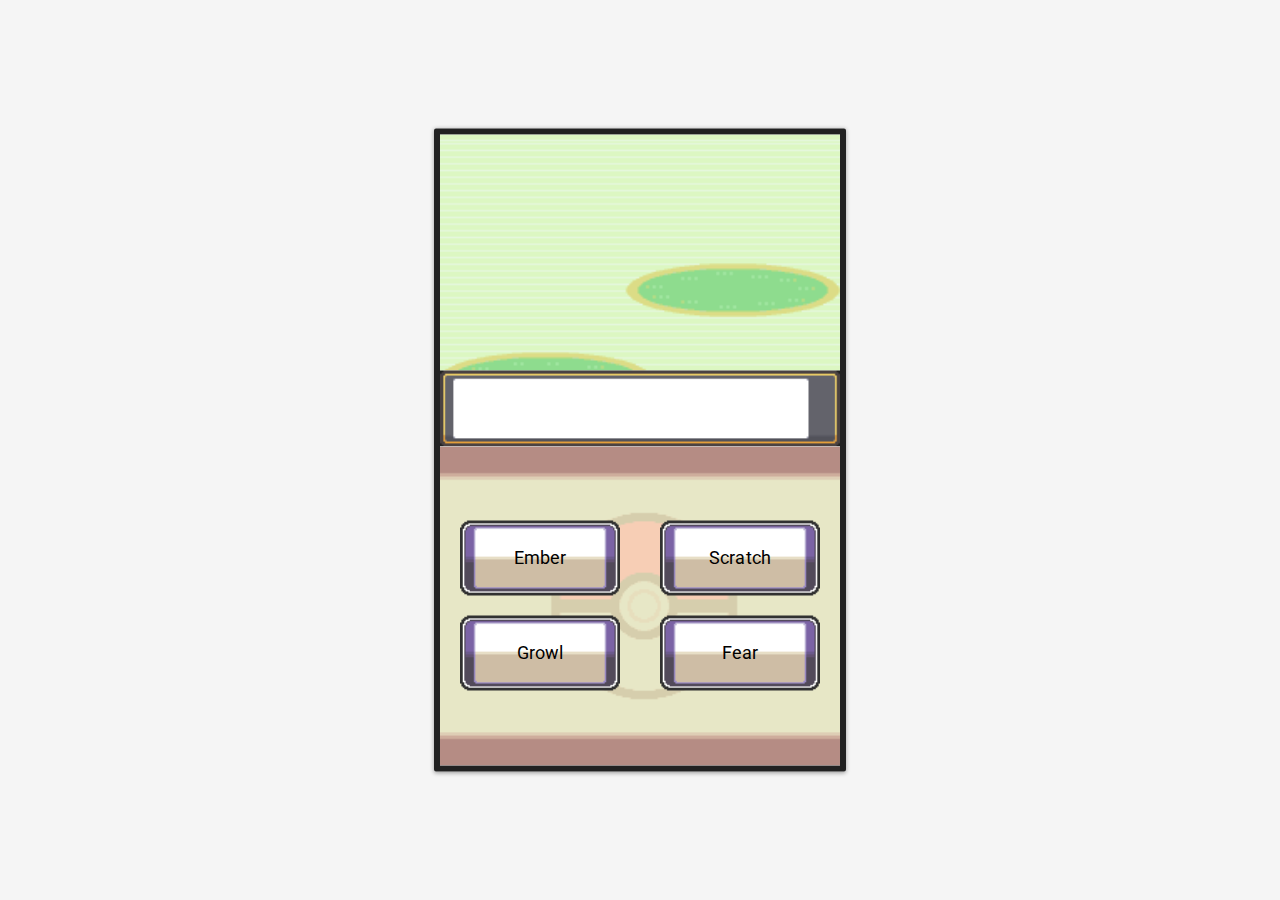
==== index.html @ 288d08df "first commit" ====
<!DOCTYPE html>
<html lang="en">
	<head>
		<link rel="icon" type="image/png" href="img/logo_pokeball.png" />
		<meta charset="utf-8">
		<title>Pokemon Battle</title>
		
		<link href='https://fonts.googleapis.com/css?family=Roboto' rel='stylesheet' type='text/css'>
		<link href="css/stylesheet.css" rel="stylesheet">
	</head>
	
	<body>
		<div id="main-container" class="bullseye box-shadow-1 border-radius">
			<div id="top-screen">
				<img src="img/grass.png" class="img-spacing" style="width: 400px;" />
				<img src="img/chat_window.png" class="img-spacing" style="width: 400px;" />
			</div>
			<div id="bottom-screen">
			    <div id="user-buttons">
			        <div id="move1-button">
			            <div id="move1-text" class="absolute text-18 text-center">Ember</div>
				        <img src="img/move.png" class="absolute" style="height: 75px; bottom: 170px; left: 20px;" />
				    </div>
				    <div id="move2-button">
			            <div id="move2-text" class="absolute text-18 text-center">Scratch</div>
				        <img src="img/move.png" class="absolute" style="height: 75px; bottom: 170px; right: 20px;" />
				    </div>
				    <div id="move3-button">
			            <div id="move3-text" class="absolute text-18 text-center">Growl</div>
				        <img src="img/move.png" class="absolute" style="height: 75px; bottom: 75px; left: 20px;" />
				    </div>
				    <div id="move4-button">
			            <div id="move4-text" class="absolute text-18 text-center">Fear</div>
				        <img src="img/move.png" class="absolute" style="height: 75px; bottom: 75px; right: 20px;" />
				    </div>
				
				
				
				
				</div>
				
				
				<img src="img/toolbar_bg.png" class="img-spacing" style="width: 400px;" />
			</div>

		
		</div>

		<script src="https://ajax.googleapis.com/ajax/libs/jquery/1.11.3/jquery.min.js"></script>
		<script type="text/javascript" src="js/javascript.js"></script>
	</body>
</html>
---- css/stylesheet.css ----
html, body {
        padding: 0;
        margin: 0;
        background-color: #f5f5f5;
        width: 100%;
        height: 100%;
		font-family: Roboto;
		-webkit-user-select: none;      
		-moz-user-select: none;
		-ms-user-select: none;
    }

    #main-container {
        width: 400px;
        height: 631px;
        border: 6px solid #212121;
    }

	#top-screen {
        height: 312px;
        overflow: hidden;
    }

    #bottom-screen {
        overflow: hidden;
    }

    #move1-text {
        width: 132px;
        bottom: 196px;
        left: 34px;
        z-index: 1;
    }

    #move1-text {
        width: 132px;
        bottom: 196px;
        left: 34px;
        z-index: 1;
    }
    
    #move2-text {
        width: 132px;
        bottom: 196px;
        right: 34px;
        z-index: 1;
    }

    #move3-text {
        width: 132px;
        bottom: 101px;
        left: 34px;
        z-index: 1;
    }
    
    #move4-text {
        width: 132px;
        bottom: 101px;
        right: 34px;
        z-index: 1;
    }

    .img-spacing {
        float: left;
    }
	
    /*---- Theme Classes ----*/
	
	.absolute {
        position: absolute !important;
    }
	
	.bullseye {
		-webkit-filter: blur(0);
        position: relative !important;
        top: 50% !important;
        left: 50% !important;
        transform: translate3d(-50%, -50%, 0) !important;
    }
	
	.box-shadow-1 {
        box-shadow: 0 1px 4px 0 rgba(0, 0, 0, 0.37) !important;
    }

    .border-radius {
        -webkit-border-radius: 2px !important;
        -moz-border-radius: 2px !important;
        border-radius: 2px !important;
    }

    .pointer {
        cursor: pointer;
    }

    .hide {
        display: none !important;
    }
	
	.text-center {
        text-align: center !important;
    }
	
	.text-30 {
        font-size: 30px !important;
        line-height: 40px !important;
        letter-spacing: normal !important;
    }

    .text-18 {
        font-size: 18px !important;
        line-height: 24px !important;
        letter-spacing: 0.005em !important;
    }

    .text-subhead {
        font-size: 16px !important;
        line-height: 24px !important;
        letter-spacing: 0.01em !important;
    }
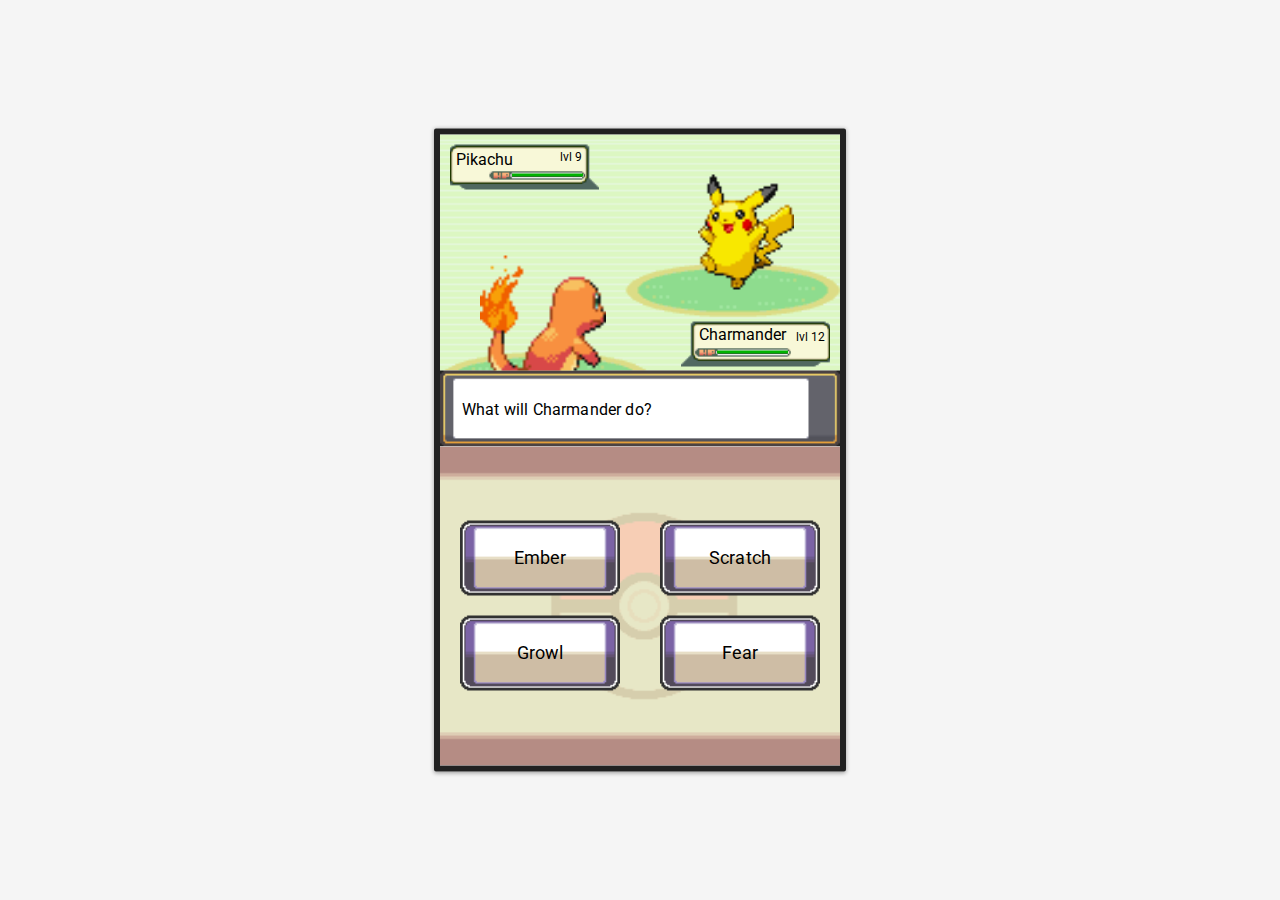
==== commit 5ec587e5: "created javascript objects" ====
--- a/index.html
+++ b/index.html
@@ -12,6 +12,26 @@
 	<body>
 		<div id="main-container" class="bullseye box-shadow-1 border-radius">
 			<div id="top-screen">
+			<img id="charmander-img" src="img/charmander.png" class="absolute" style="height: 115px; top: 121px; left: 40px;" />
+			<div id="user-name" class="absolute"></div>
+			<div id="user-lvl" class="absolute"></div>
+			<div class="absolute" style="width: 71px; top: 216px; left: 277px;">
+			    <div id="user-health-bar" class="absolute"></div>
+			</div>
+			<img src="img/your_info.png" class="absolute" style="height: 45px; top: 187px; right: 10px;"/>
+			
+			
+			
+			<img id="pikachu-img" src="img/pikachu.png" class="absolute" style="height: 115px; top: 40px; right: 46px;" />
+			<div id="cpu-name" class="absolute"></div>
+			<div id="cpu-lvl" class="absolute"></div>
+			<div class="absolute" style="width: 71px; top: 39px; left: 72px;">
+			    <div id="cpu-health-bar" class="absolute"></div>
+			</div>
+			<img src="img/enemy_info.png" class="absolute" style="height: 45px; top: 10px; left: 10px;"/>
+			
+			<div id="chat-text" class="absolute text-subhead">What will Charmander do?</div>
+			
 				<img src="img/grass.png" class="img-spacing" style="width: 400px;" />
 				<img src="img/chat_window.png" class="img-spacing" style="width: 400px;" />
 			</div>
@@ -39,6 +59,7 @@
 				
 				</div>
 				
+				<div id="game-over" class="absolute text-30 text-center hide">GAME-OVER</div>
 				
 				<img src="img/toolbar_bg.png" class="img-spacing" style="width: 400px;" />
 			</div>
@@ -48,5 +69,9 @@
 
 		<script src="https://ajax.googleapis.com/ajax/libs/jquery/1.11.3/jquery.min.js"></script>
 		<script type="text/javascript" src="js/javascript.js"></script>
+<!--
+		<script src="//code.jquery.com/jquery-1.12.0.min.js"></script>
+        <script src="//code.jquery.com/jquery-migrate-1.2.1.min.js"></script>
+-->
 	</body>
 </html>--- a/css/stylesheet.css
+++ b/css/stylesheet.css
@@ -31,13 +31,6 @@
         left: 34px;
         z-index: 1;
     }
-
-    #move1-text {
-        width: 132px;
-        bottom: 196px;
-        left: 34px;
-        z-index: 1;
-    }
     
     #move2-text {
         width: 132px;
@@ -52,7 +45,7 @@
         left: 34px;
         z-index: 1;
     }
-    
+
     #move4-text {
         width: 132px;
         bottom: 101px;
@@ -60,6 +53,54 @@
         z-index: 1;
     }
 
+    #user-name {
+        width: 83px;
+        top: 190px;
+        right: 58px;
+        z-index: 1;
+    }
+
+    #user-lvl {
+        top: 195px;
+        right: 15px;
+        font-size: 12px;
+        z-index: 1;
+    }
+
+    #user-health-bar {
+        width: 100%;
+        height: 3px;
+        background-color: #00B200;
+        z-index: 1;
+    }
+
+    #cpu-name {
+        width: 83px;
+        top: 15px;
+        left: 16px;
+        z-index: 1;
+    }
+
+    #cpu-lvl {
+        top: 15px;
+        left: 120px;
+        font-size: 12px;
+        z-index: 1;
+    }
+
+    #cpu-health-bar {
+        width: 100%;
+        height: 3px;
+        background-color: #00B200;
+        z-index: 1;
+    }
+
+#chat-text {
+    width: 338px;
+    top: 263px;
+    left: 22px;
+}
+    
     .img-spacing {
         float: left;
     }
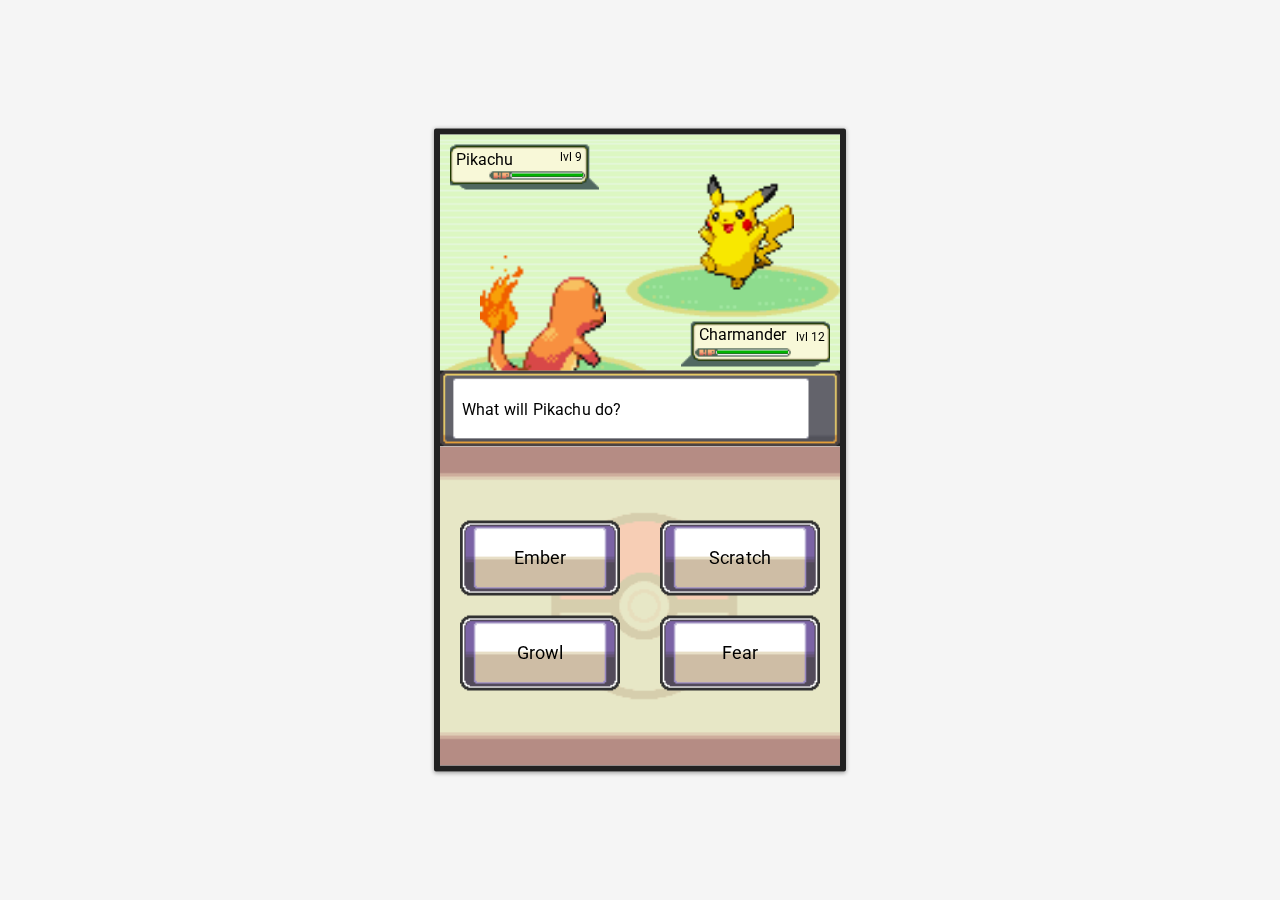
==== commit e93dcd64: "jQuery on init" ====
--- a/index.html
+++ b/index.html
@@ -30,7 +30,7 @@
 			</div>
 			<img src="img/enemy_info.png" class="absolute" style="height: 45px; top: 10px; left: 10px;"/>
 			
-			<div id="chat-text" class="absolute text-subhead">What will Charmander do?</div>
+			<div id="chat-text" class="absolute text-subhead"></div>
 			
 				<img src="img/grass.png" class="img-spacing" style="width: 400px;" />
 				<img src="img/chat_window.png" class="img-spacing" style="width: 400px;" />
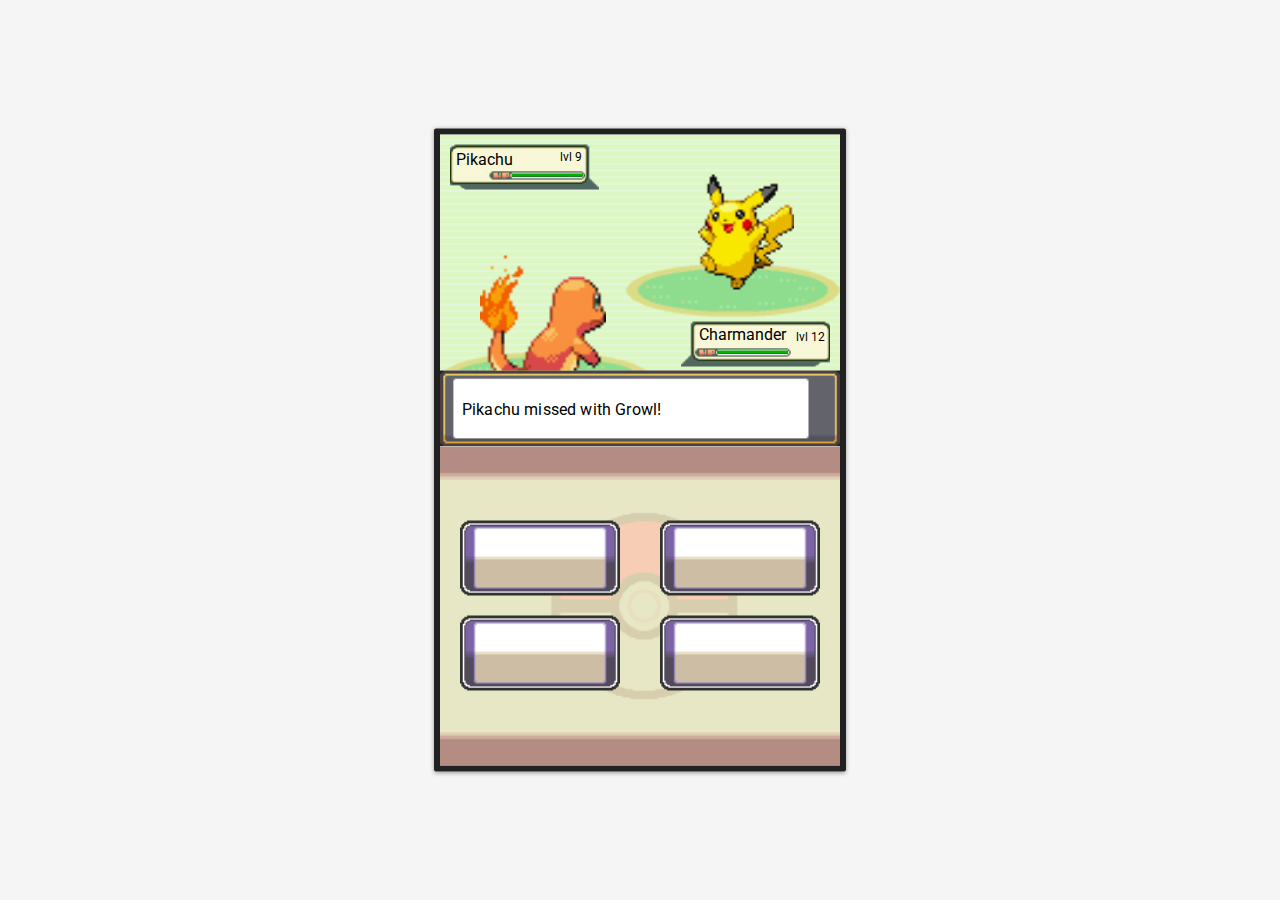
==== commit f4f409c2: "finished cpu turn" ====
--- a/index.html
+++ b/index.html
@@ -20,7 +20,7 @@
 			</div>
 			<img src="img/your_info.png" class="absolute" style="height: 45px; top: 187px; right: 10px;"/>
 			
-			
+			<img id="attack-img" src="img/attack.png" class="absolute hide" />
 			
 			<img id="pikachu-img" src="img/pikachu.png" class="absolute" style="height: 115px; top: 40px; right: 46px;" />
 			<div id="cpu-name" class="absolute"></div>
@@ -38,19 +38,19 @@
 			<div id="bottom-screen">
 			    <div id="user-buttons">
 			        <div id="move1-button">
-			            <div id="move1-text" class="absolute text-18 text-center">Ember</div>
+			            <div id="move1-text" class="absolute text-18 text-center"></div>
 				        <img src="img/move.png" class="absolute" style="height: 75px; bottom: 170px; left: 20px;" />
 				    </div>
 				    <div id="move2-button">
-			            <div id="move2-text" class="absolute text-18 text-center">Scratch</div>
+			            <div id="move2-text" class="absolute text-18 text-center"></div>
 				        <img src="img/move.png" class="absolute" style="height: 75px; bottom: 170px; right: 20px;" />
 				    </div>
 				    <div id="move3-button">
-			            <div id="move3-text" class="absolute text-18 text-center">Growl</div>
+			            <div id="move3-text" class="absolute text-18 text-center"></div>
 				        <img src="img/move.png" class="absolute" style="height: 75px; bottom: 75px; left: 20px;" />
 				    </div>
 				    <div id="move4-button">
-			            <div id="move4-text" class="absolute text-18 text-center">Fear</div>
+			            <div id="move4-text" class="absolute text-18 text-center"></div>
 				        <img src="img/move.png" class="absolute" style="height: 75px; bottom: 75px; right: 20px;" />
 				    </div>
 				
--- a/css/stylesheet.css
+++ b/css/stylesheet.css
@@ -101,6 +101,20 @@
     left: 22px;
 }
     
+.user-attack-img {
+    width: 100px;
+    top: 95px;
+    right: 57px;
+    z-index: 1;
+}
+
+.cpu-attack-img {
+    width: 100px;
+    top: 185px;
+    left: 60px;
+    z-index: 1;
+}
+    
     .img-spacing {
         float: left;
     }
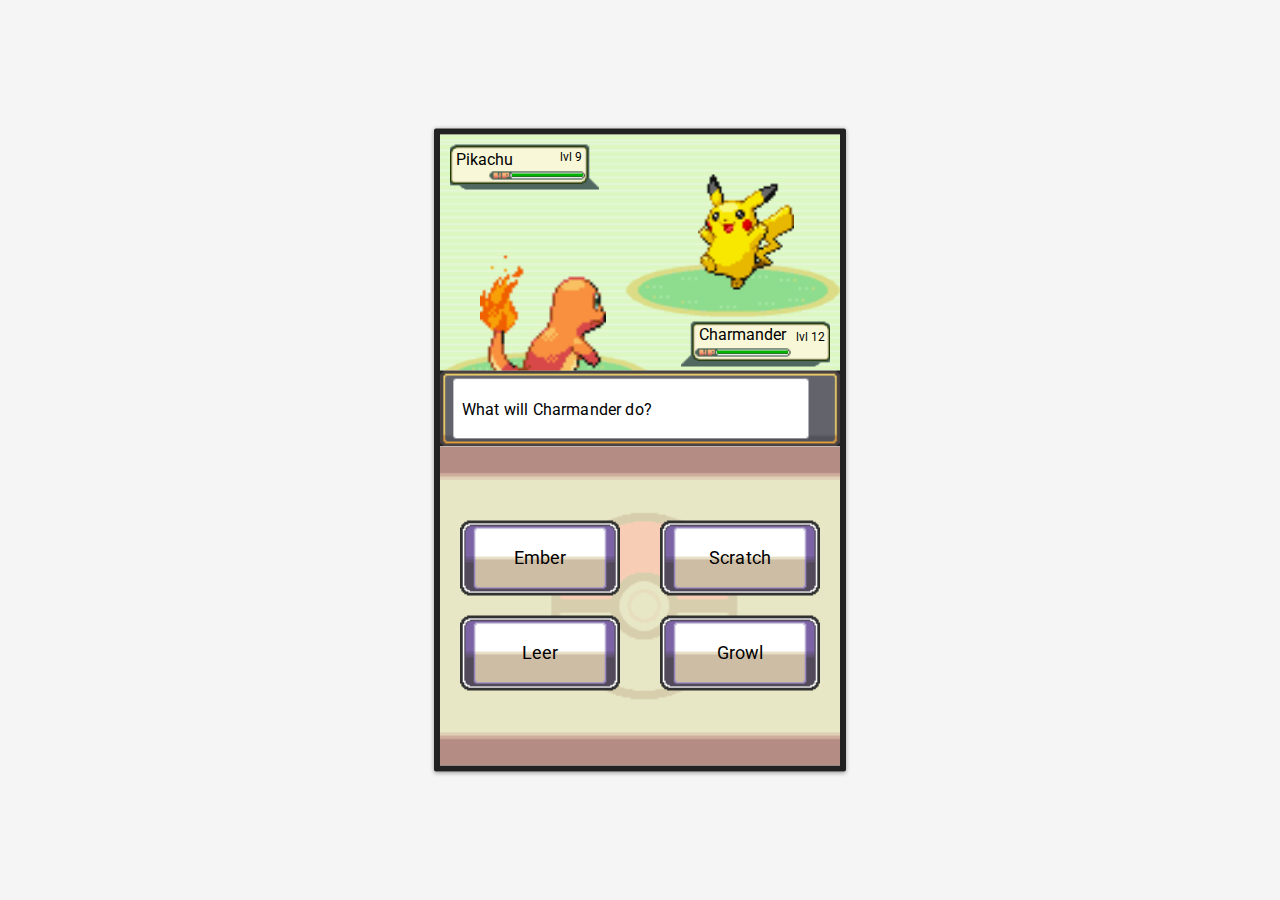
==== commit fb5b208a: "front end complete" ====
--- a/index.html
+++ b/index.html
@@ -36,20 +36,20 @@
 				<img src="img/chat_window.png" class="img-spacing" style="width: 400px;" />
 			</div>
 			<div id="bottom-screen">
-			    <div id="user-buttons">
-			        <div id="move1-button">
+			    <div id="user-buttons" class="pointer" class="hide">
+			        <div id="move1-button" class="pointer" value="0">
 			            <div id="move1-text" class="absolute text-18 text-center"></div>
 				        <img src="img/move.png" class="absolute" style="height: 75px; bottom: 170px; left: 20px;" />
 				    </div>
-				    <div id="move2-button">
+				    <div id="move2-button" class="pointer" value="1">
 			            <div id="move2-text" class="absolute text-18 text-center"></div>
 				        <img src="img/move.png" class="absolute" style="height: 75px; bottom: 170px; right: 20px;" />
 				    </div>
-				    <div id="move3-button">
+				    <div id="move3-button" class="pointer" value="2">
 			            <div id="move3-text" class="absolute text-18 text-center"></div>
 				        <img src="img/move.png" class="absolute" style="height: 75px; bottom: 75px; left: 20px;" />
 				    </div>
-				    <div id="move4-button">
+				    <div id="move4-button" class="pointer" value="3">
 			            <div id="move4-text" class="absolute text-18 text-center"></div>
 				        <img src="img/move.png" class="absolute" style="height: 75px; bottom: 75px; right: 20px;" />
 				    </div>
